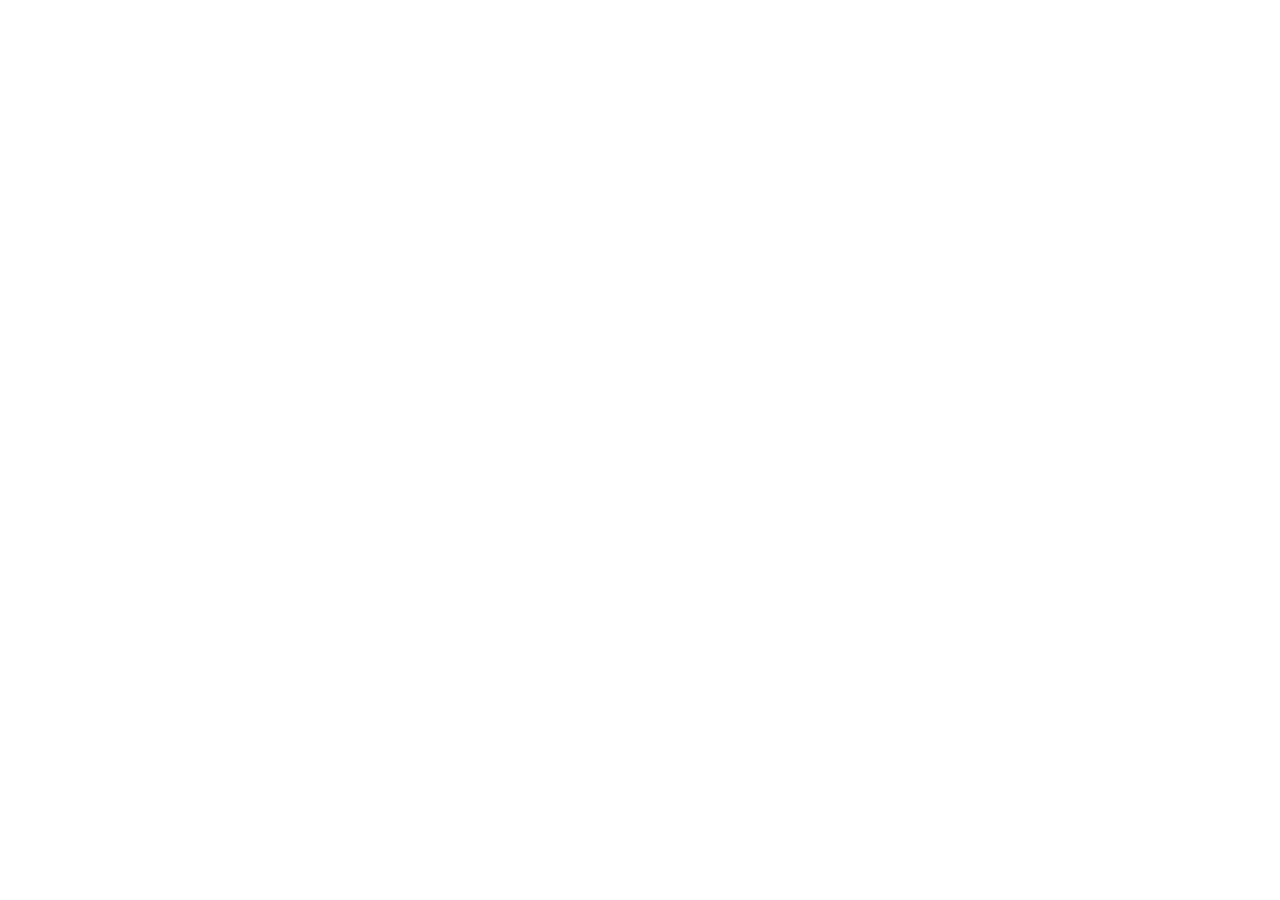
==== info.html @ df189450 "Base Agregando la base del sitio web + archivos" ====
<!DOCTYPE html>
<html lang="es">
<head>
    <meta charset="UTF-8">
    <title></title>
    <link href="css/estilo.css" rel="stylesheet">
</head>
<body>
    <header>

    </header>
    <main>
        
    </main>
    <footer>
        
    </footer>
</body>
</html>
---- css/estilo.css ----
/*Font a utilizar: https://fonts.google.com/specimen/Abel*/
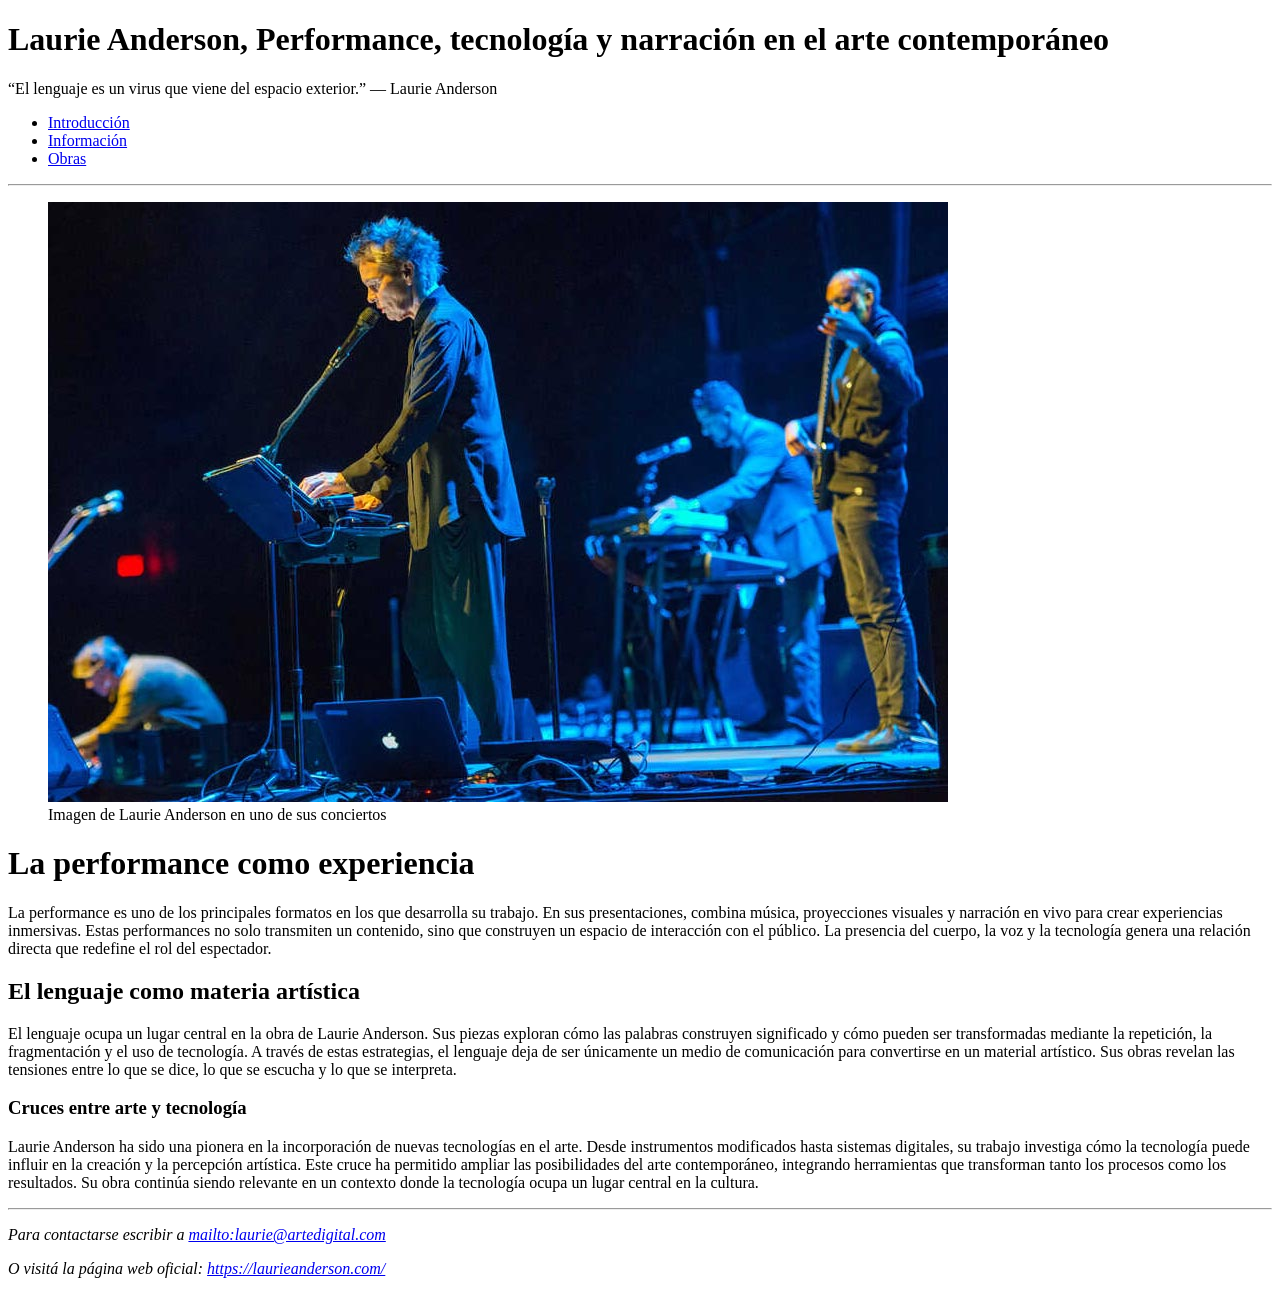
==== commit 639638a4: "Agregando contenido al HTML" ====
--- a/info.html
+++ b/info.html
@@ -2,18 +2,46 @@
 <html lang="es">
 <head>
     <meta charset="UTF-8">
-    <title></title>
+    <title>Laurie Anderson, información de la artista</title>
     <link href="css/estilo.css" rel="stylesheet">
 </head>
 <body>
-    <header>
-
-    </header>
-    <main>
-        
-    </main>
-    <footer>
-        
-    </footer>
+<header>
+    <h1>Laurie Anderson, Performance, tecnología y narración en el arte contemporáneo</h1>
+    <p>“El lenguaje es un virus que viene del espacio exterior.” — Laurie Anderson</p>
+</header>
+<nav>
+    <ul>
+        <li><a href="index.html">Introducción</a></li>
+        <li><a href="info.html">Información</a></li>
+        <li><a href="obras.html">Obras</a></li>
+    </ul>
+</nav>
+    <hr>
+<figure>
+    <img src="img/anderson-2.jpg" alt="Imagen de Laurie Anderson en uno de sus conciertos">
+    <figcaption>Imagen de Laurie Anderson en uno de sus conciertos</figcaption>
+</figure>
+<main>
+      <h1>La performance como experiencia</h1>
+      <div><p>La performance es uno de los principales formatos en los que desarrolla su trabajo. En sus presentaciones, combina música, proyecciones visuales y narración en vivo para crear experiencias inmersivas. Estas performances no solo transmiten un contenido, sino que construyen un espacio de interacción con el público. La presencia del cuerpo, la voz y la tecnología genera una relación directa que redefine el rol del espectador.</p></div>  
+      <section>
+        <article>
+            <h2>El lenguaje como materia artística</h2>
+            <div><p>El lenguaje ocupa un lugar central en la obra de <span>Laurie Anderson</span>. Sus piezas exploran cómo las palabras construyen significado y cómo pueden ser transformadas mediante la repetición, la fragmentación y el uso de tecnología. A través de estas estrategias, el lenguaje deja de ser únicamente un medio de comunicación para convertirse en un material artístico. Sus obras revelan las tensiones entre lo que se dice, lo que se escucha y lo que se interpreta.</p></div>
+        </article>
+        <article>
+            <h3>Cruces entre arte y tecnología</h3>
+            <div><p><span>Laurie Anderson</span> ha sido una pionera en la incorporación de nuevas tecnologías en el arte. Desde instrumentos modificados hasta sistemas digitales, su trabajo investiga cómo la tecnología puede influir en la creación y la percepción artística. Este cruce ha permitido ampliar las posibilidades del arte contemporáneo, integrando herramientas que transforman tanto los procesos como los resultados. Su obra continúa siendo relevante en un contexto donde la tecnología ocupa un lugar central en la cultura.</p></div>
+        </article>
+      </section>
+</main>
+    <hr>
+<footer>
+    <address>
+        <p>Para contactarse escribir a <a href="mailto:laurie@artedigital.com">mailto:laurie@artedigital.com</a></p>
+        <p>O visitá la página web oficial: <a href="https://laurieanderson.com/">https://laurieanderson.com/</a></p>
+    </address>
+</footer>
 </body>
 </html>
--- a/css/estilo.css
+++ b/css/estilo.css
@@ -1 +1 @@
-/*Font a utilizar: https://fonts.google.com/specimen/Abel*/+@import url(https://fonts.google.com/specimen/Abel);
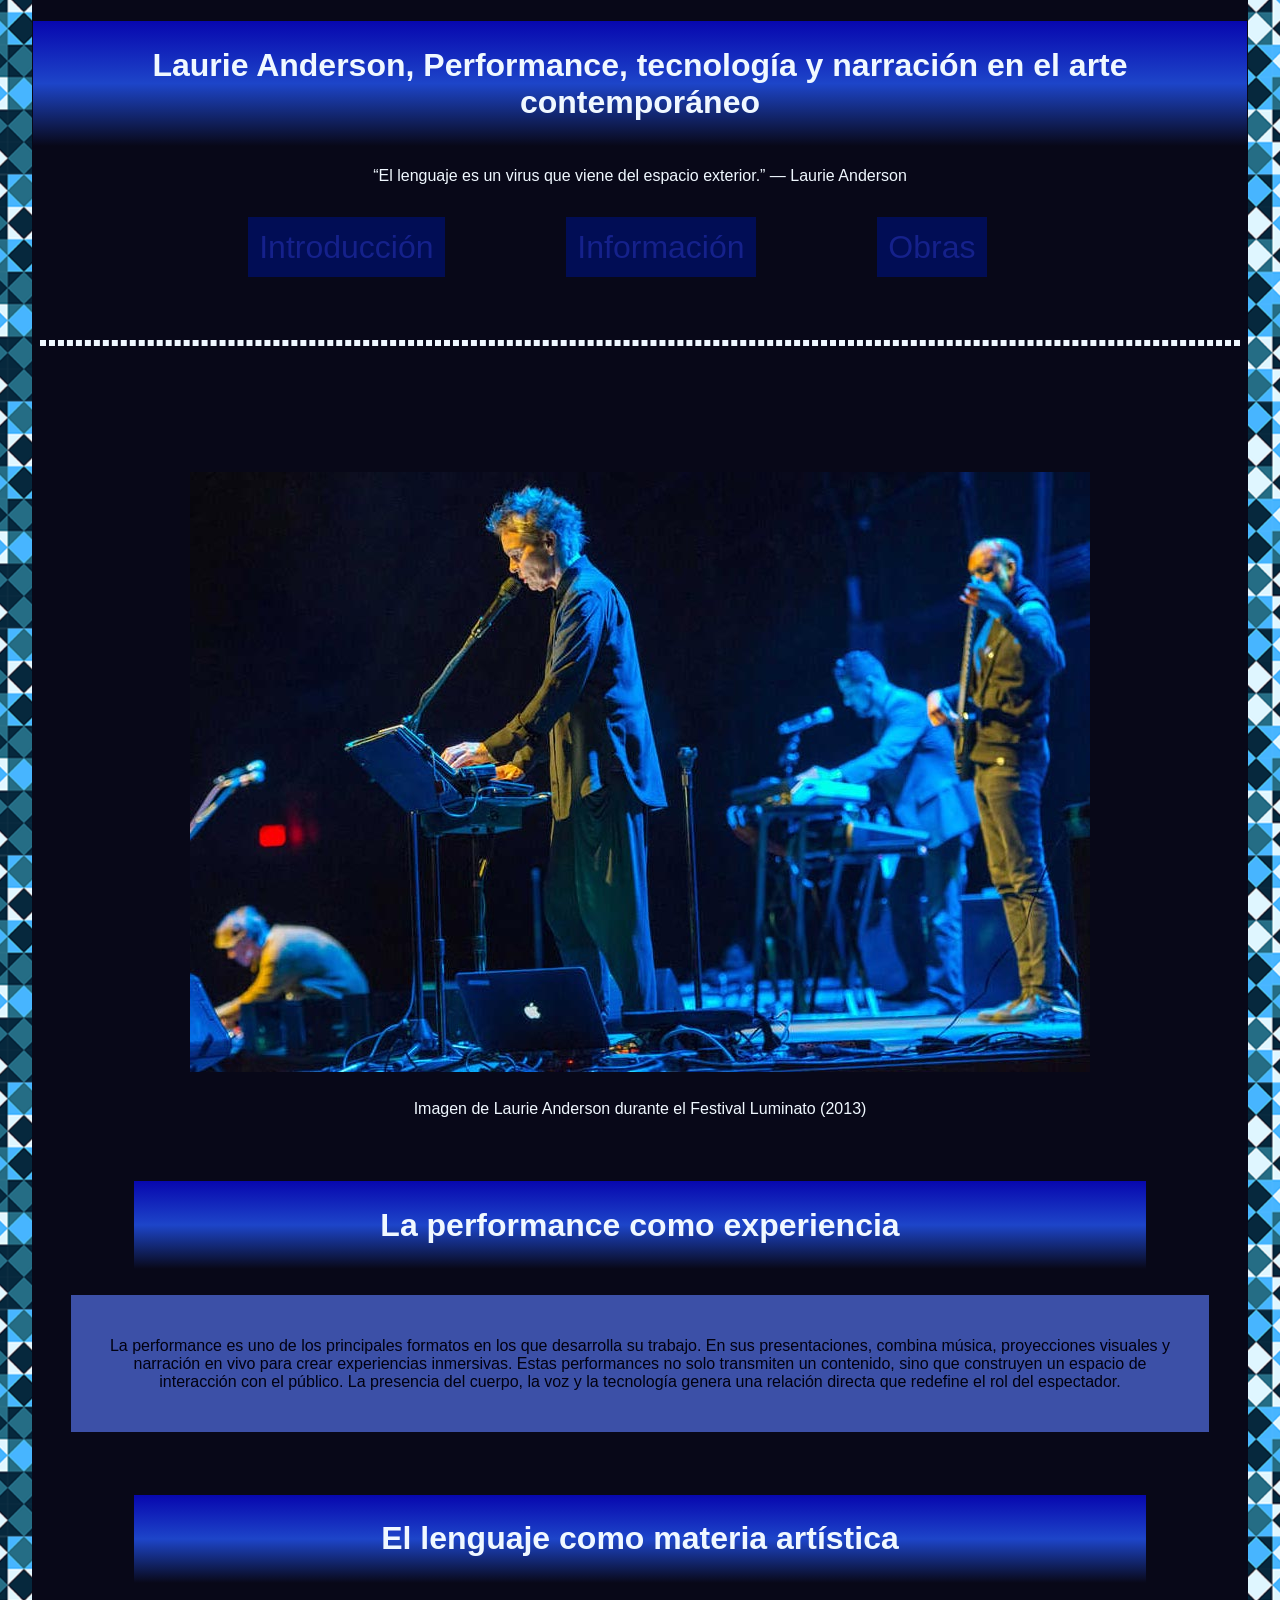
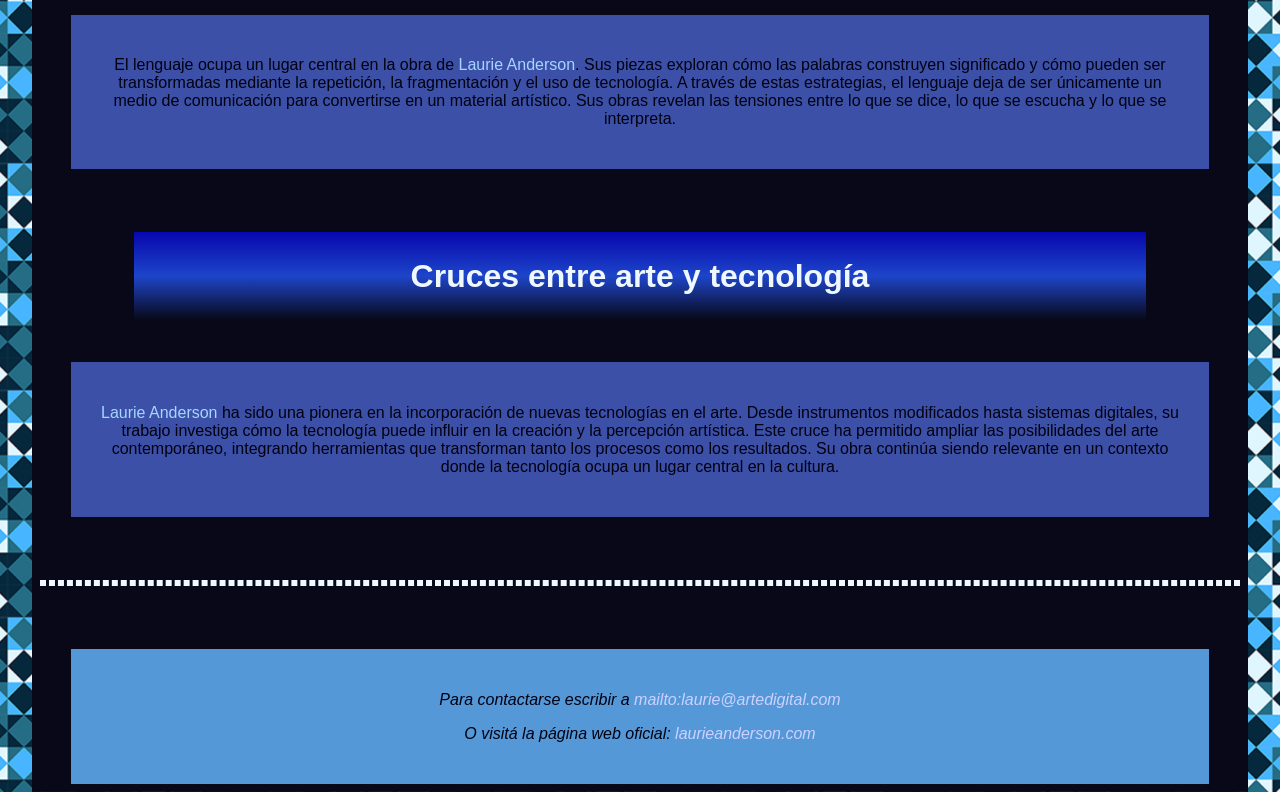
==== commit 2a5a261d: "Agregando cambios HTML y CSS" ====
--- a/info.html
+++ b/info.html
@@ -19,19 +19,19 @@
 </nav>
     <hr>
 <figure>
-    <img src="img/anderson-2.jpg" alt="Imagen de Laurie Anderson en uno de sus conciertos">
-    <figcaption>Imagen de Laurie Anderson en uno de sus conciertos</figcaption>
+    <img src="img/anderson-2.jpg" alt="Imagen de Laurie Anderson durante el Festival Luminato">
+    <figcaption>Imagen de Laurie Anderson durante el Festival Luminato (2013)</figcaption>
 </figure>
 <main>
-      <h1>La performance como experiencia</h1>
+      <h2>La performance como experiencia</h2>
       <div><p>La performance es uno de los principales formatos en los que desarrolla su trabajo. En sus presentaciones, combina música, proyecciones visuales y narración en vivo para crear experiencias inmersivas. Estas performances no solo transmiten un contenido, sino que construyen un espacio de interacción con el público. La presencia del cuerpo, la voz y la tecnología genera una relación directa que redefine el rol del espectador.</p></div>  
       <section>
         <article>
-            <h2>El lenguaje como materia artística</h2>
+            <h3>El lenguaje como materia artística</h3>
             <div><p>El lenguaje ocupa un lugar central en la obra de <span>Laurie Anderson</span>. Sus piezas exploran cómo las palabras construyen significado y cómo pueden ser transformadas mediante la repetición, la fragmentación y el uso de tecnología. A través de estas estrategias, el lenguaje deja de ser únicamente un medio de comunicación para convertirse en un material artístico. Sus obras revelan las tensiones entre lo que se dice, lo que se escucha y lo que se interpreta.</p></div>
         </article>
         <article>
-            <h3>Cruces entre arte y tecnología</h3>
+            <h4>Cruces entre arte y tecnología</h4>
             <div><p><span>Laurie Anderson</span> ha sido una pionera en la incorporación de nuevas tecnologías en el arte. Desde instrumentos modificados hasta sistemas digitales, su trabajo investiga cómo la tecnología puede influir en la creación y la percepción artística. Este cruce ha permitido ampliar las posibilidades del arte contemporáneo, integrando herramientas que transforman tanto los procesos como los resultados. Su obra continúa siendo relevante en un contexto donde la tecnología ocupa un lugar central en la cultura.</p></div>
         </article>
       </section>
@@ -40,7 +40,7 @@
 <footer>
     <address>
         <p>Para contactarse escribir a <a href="mailto:laurie@artedigital.com">mailto:laurie@artedigital.com</a></p>
-        <p>O visitá la página web oficial: <a href="https://laurieanderson.com/">https://laurieanderson.com/</a></p>
+        <p>O visitá la página web oficial: <a href="https://laurieanderson.com/">laurieanderson.com</a></p>
     </address>
 </footer>
 </body>
--- a/css/estilo.css
+++ b/css/estilo.css
@@ -1 +1,190 @@
 @import url(https://fonts.google.com/specimen/Abel);
+* {
+    box-sizing: border-box;
+    font-family: 'Abel', sans-serif;
+}
+
+/*Base*/
+body {
+    background-image: linear-gradient(rgb(8, 8, 24), rgb(8, 8, 24)),url(../img/fondo.png);
+    background-repeat: no-repeat, repeat;
+    background-size: 95% 100%, auto;
+    background-position: center, center;
+    color: aliceblue;
+    text-align: center;
+}
+
+/*Líneas*/
+hr {
+    width: 95%;
+    margin-top: 5%;
+    border: none;
+    height: 10%;
+    color: aliceblue;
+    border-style: dashed;
+}
+
+#linea1 {
+    width: 95%;
+    margin-top: 5%;
+    margin-bottom: 5%;
+    border: none;
+    height: 10%;
+    color: aliceblue;
+    border-style: dashed;
+}
+
+/*Títulos*/
+h1 { 
+    font-size: 2rem;
+    margin-left: 2%;
+    width: 96%;
+    text-align: center;
+    padding: 2%;
+    background-image: linear-gradient(rgba(7, 7, 190, 0.904), rgba(33, 80, 233, 0.849), rgba(85, 173, 255, 0));
+} 
+
+h2 , h3 , h4 , h5 { 
+    font-size: 2rem;
+    margin-top: 5%;
+    margin-left: 10%;
+    width: 80%;
+    text-align: center;
+    padding: 2%;
+    background-image: linear-gradient(rgba(7, 7, 190, 0.904), rgba(33, 80, 233, 0.849), rgba(85, 173, 255, 0));
+}
+
+/*Imagen y Epígrafe*/
+figure { 
+    margin-top: 10%;
+}
+figcaption {
+    margin-top: 2%;
+    text-decoration: wavy;
+}
+
+.imagen-obra {
+    display: inline-block;
+    margin-right: 5%;
+}
+
+.imagen-obra:last-child {
+    margin-right: 0;
+}
+
+/*Extra*/
+p { 
+    font-size: 1rem;
+}
+
+ul {
+    font-size: 2rem;
+}
+
+span{
+    text-decoration: double;
+    color: rgb(166, 213, 255);
+}
+
+ol {
+    font-size: 1.5rem;
+    list-style: none;
+    width: fit-content;
+    margin-left: 38%;
+    padding: 2%;
+    background-color: rgb(60, 80, 167);
+    color: rgb(1, 1, 17);
+}
+div { 
+    margin-left: 5%;
+    width: 90%;
+    text-align: center;
+    padding: 2%;
+    background-color: rgb(60, 80, 167);
+    color: rgb(1, 1, 17);
+}
+
+#cita {
+    font-size: 1rem;
+    font-family: 'Lato', sans-serif;
+    margin-left: 10%;
+    width: 80%;
+    text-align: center;
+    padding: 2%;
+}
+
+#obras { 
+    margin: 0%;
+    padding: 0%;
+    margin-left: 5%;
+    width: 90%;
+    list-style: none;
+    text-align: center;
+    padding: 2%;
+    background-color: rgba(60, 103, 167, 0.71);
+    color: rgb(1, 1, 17);
+}
+
+#video {
+    margin-top: 10%;
+}
+
+/*Navegador*/
+nav { 
+    font-size: 2rem;
+    text-align: center;
+    margin-left: 5%;
+}
+nav ul:first-child {
+    margin-right: 3%;
+}
+
+nav li { 
+    list-style: inside;
+    margin-right: 10%;
+    display: inline-block;
+    padding: 1%;
+    background-color: rgba(0, 14, 92, 0.9);
+}
+
+nav li a { 
+    color: rgb(21, 33, 139);
+    text-decoration: none;
+}
+
+nav li a:hover {
+    color: rgb(87, 127, 236);
+    text-decoration: underline;
+}
+
+nav li a:active {
+    color: blue;
+    text-decoration: underline;
+}
+
+/*Footer*/
+footer { 
+    margin-top: 5%;
+    font-size: 1.5rem;
+    margin-left: 5%;
+    width: 90%;
+    text-align: center;
+    padding: 2%;
+    background-color: rgba(98, 176, 248, 0.86);
+    color: rgb(1, 1, 17);
+}
+
+footer address a { 
+    color: rgb(204, 209, 255);
+    text-decoration: none;
+}
+
+footer address a:hover {
+    color: rgb(4, 19, 151);
+    text-decoration: underline;
+}
+
+footer address a:active {
+    color: blue;
+    text-decoration: underline;
+}
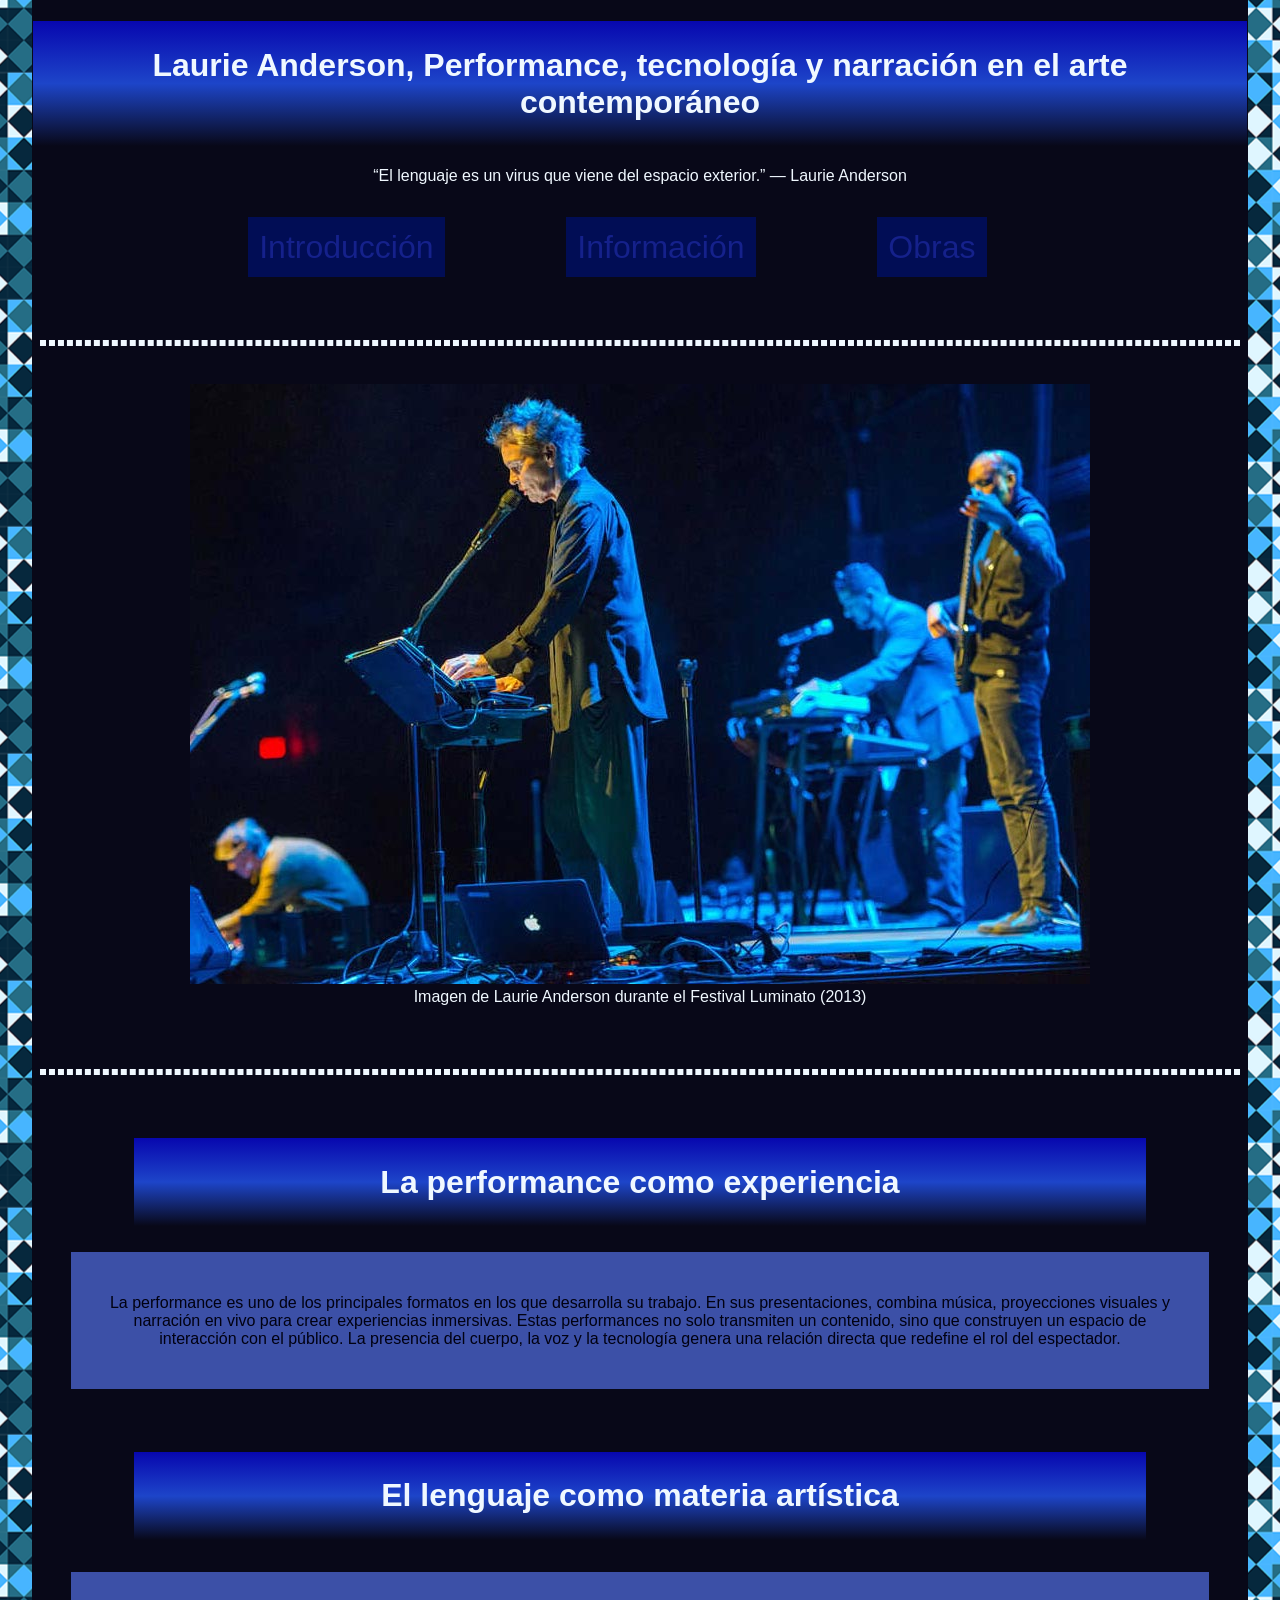
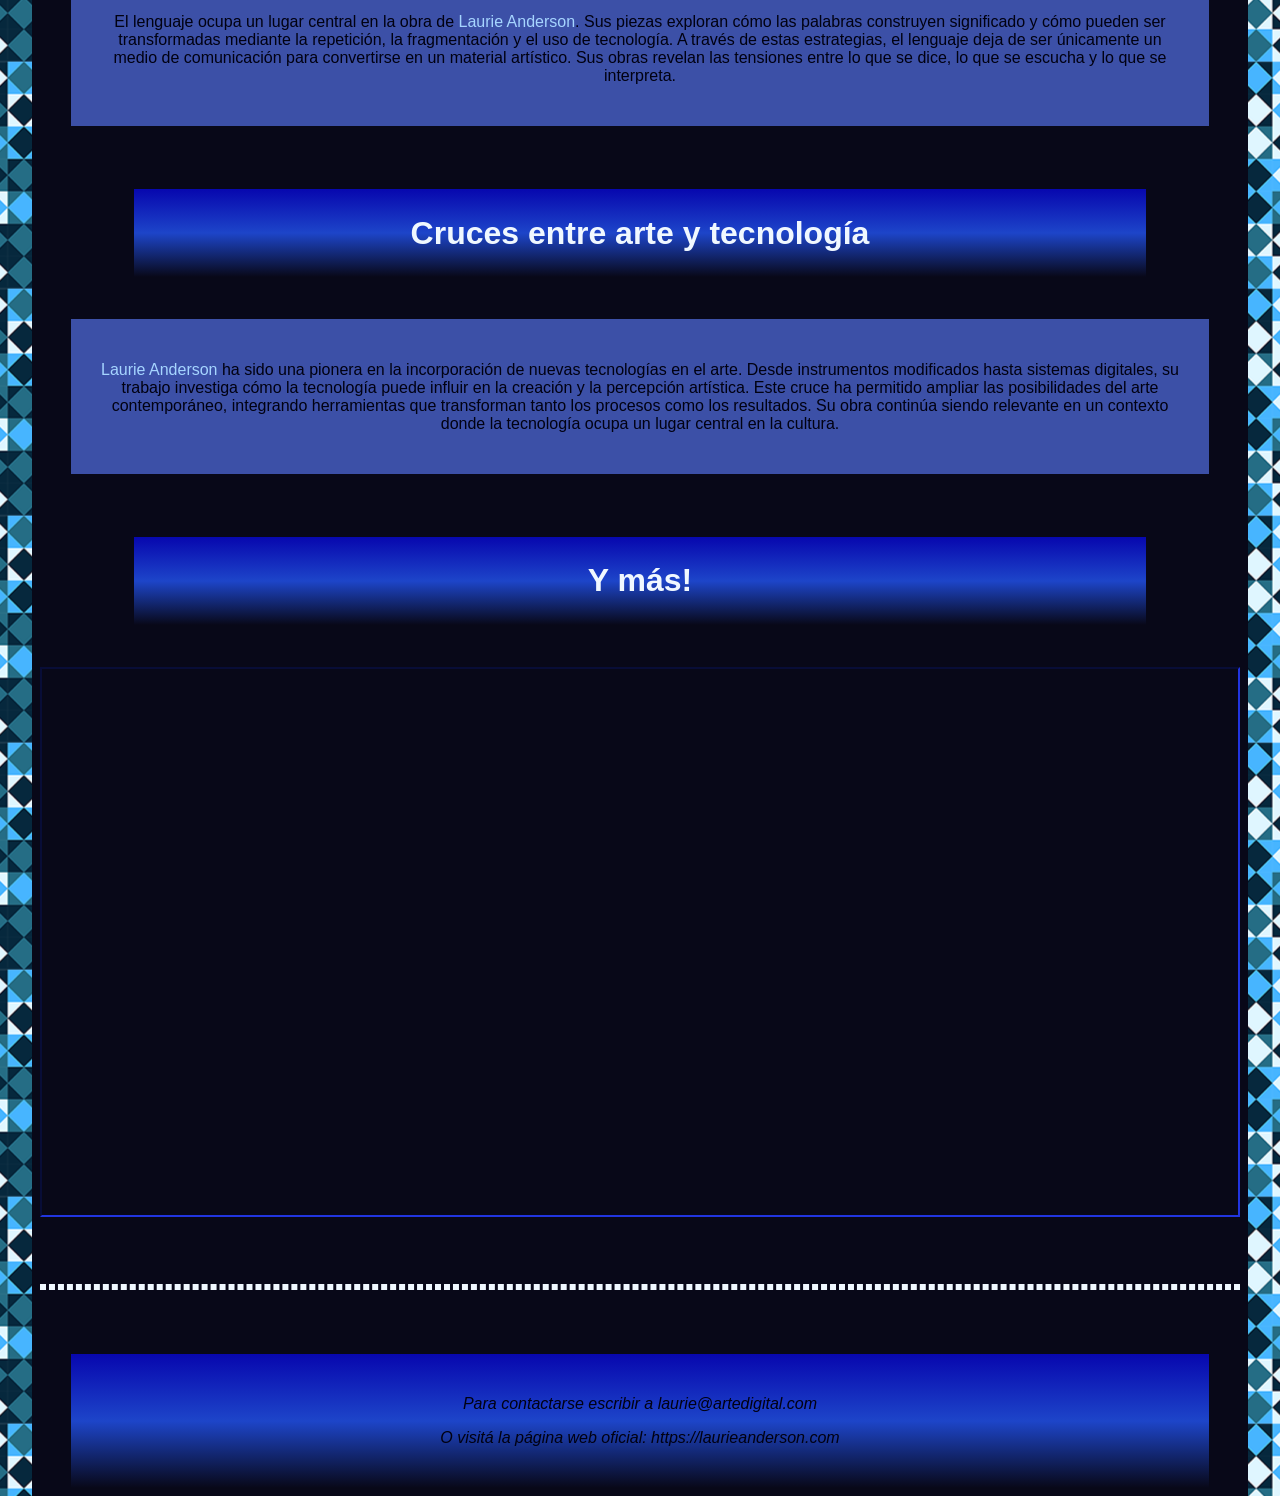
==== commit 34634899: "Agregando detalles finales HTML y CSS" ====
--- a/info.html
+++ b/info.html
@@ -22,10 +22,11 @@
     <img src="img/anderson-2.jpg" alt="Imagen de Laurie Anderson durante el Festival Luminato">
     <figcaption>Imagen de Laurie Anderson durante el Festival Luminato (2013)</figcaption>
 </figure>
-<main>
-      <h2>La performance como experiencia</h2>
-      <div><p>La performance es uno de los principales formatos en los que desarrolla su trabajo. En sus presentaciones, combina música, proyecciones visuales y narración en vivo para crear experiencias inmersivas. Estas performances no solo transmiten un contenido, sino que construyen un espacio de interacción con el público. La presencia del cuerpo, la voz y la tecnología genera una relación directa que redefine el rol del espectador.</p></div>  
+    <hr>
+<main>  
       <section>
+        <h2>La performance como experiencia</h2>
+      <div><p>La performance es uno de los principales formatos en los que desarrolla su trabajo. En sus presentaciones, combina música, proyecciones visuales y narración en vivo para crear experiencias inmersivas. Estas performances no solo transmiten un contenido, sino que construyen un espacio de interacción con el público. La presencia del cuerpo, la voz y la tecnología genera una relación directa que redefine el rol del espectador.</p></div>
         <article>
             <h3>El lenguaje como materia artística</h3>
             <div><p>El lenguaje ocupa un lugar central en la obra de <span>Laurie Anderson</span>. Sus piezas exploran cómo las palabras construyen significado y cómo pueden ser transformadas mediante la repetición, la fragmentación y el uso de tecnología. A través de estas estrategias, el lenguaje deja de ser únicamente un medio de comunicación para convertirse en un material artístico. Sus obras revelan las tensiones entre lo que se dice, lo que se escucha y lo que se interpreta.</p></div>
@@ -35,12 +36,16 @@
             <div><p><span>Laurie Anderson</span> ha sido una pionera en la incorporación de nuevas tecnologías en el arte. Desde instrumentos modificados hasta sistemas digitales, su trabajo investiga cómo la tecnología puede influir en la creación y la percepción artística. Este cruce ha permitido ampliar las posibilidades del arte contemporáneo, integrando herramientas que transforman tanto los procesos como los resultados. Su obra continúa siendo relevante en un contexto donde la tecnología ocupa un lugar central en la cultura.</p></div>
         </article>
       </section>
+      <section>
+        <h4>Y más!</h4>
+        <iframe src="https://laurieanderson.com/" width="1200" height="550"></iframe>
+      </section>
 </main>
     <hr>
 <footer>
     <address>
-        <p>Para contactarse escribir a <a href="mailto:laurie@artedigital.com">mailto:laurie@artedigital.com</a></p>
-        <p>O visitá la página web oficial: <a href="https://laurieanderson.com/">laurieanderson.com</a></p>
+        <p>Para contactarse escribir a <a href="mailto:laurie@artedigital.com">laurie@artedigital.com</a></p>
+        <p>O visitá la página web oficial: <a href="https://laurieanderson.com/">https://laurieanderson.com</a></p>
     </address>
 </footer>
 </body>
--- a/css/estilo.css
+++ b/css/estilo.css
@@ -54,26 +54,23 @@
     background-image: linear-gradient(rgba(7, 7, 190, 0.904), rgba(33, 80, 233, 0.849), rgba(85, 173, 255, 0));
 }
 
-/*Imagen y Epígrafe*/
-figure { 
-    margin-top: 10%;
-}
-figcaption {
-    margin-top: 2%;
-    text-decoration: wavy;
+/*Imagenes*/
+.obras , #imagenobras {
+    display: flex;
 }
 
-.imagen-obra {
-    display: inline-block;
-    margin-right: 5%;
+.obras figcaption , #imagenobras figcaption {
+    align-items: center;
+    margin-top: 15%;
+    margin-left: 1%;
 }
 
-.imagen-obra:last-child {
-    margin-right: 0;
+figure {
+    margin-top: 3%;
 }
 
 /*Extra*/
-p { 
+p , ol { 
     font-size: 1rem;
 }
 
@@ -104,29 +101,31 @@
     color: rgb(1, 1, 17);
 }
 
-#cita {
-    font-size: 1rem;
-    font-family: 'Lato', sans-serif;
-    margin-left: 10%;
-    width: 80%;
-    text-align: center;
-    padding: 2%;
+#video {
+    margin-top: 10%;
 }
 
-#obras { 
-    margin: 0%;
-    padding: 0%;
-    margin-left: 5%;
-    width: 90%;
-    list-style: none;
-    text-align: center;
-    padding: 2%;
-    background-color: rgba(60, 103, 167, 0.71);
+section iframe {
+    border-color: rgb(21, 33, 139);
+}
+
+/*Lista de obras*/
+ol li a { 
+    color: rgb(21, 33, 139);
+    text-decoration: none;
+}
+
+ol li a:visited {
     color: rgb(1, 1, 17);
 }
+ol li a:hover {
+    color: rgb(87, 127, 236);
+    text-decoration: underline;
+}
 
-#video {
-    margin-top: 10%;
+ol li a:active {
+    color: blue;
+    text-decoration: underline;
 }
 
 /*Navegador*/
@@ -152,6 +151,9 @@
     text-decoration: none;
 }
 
+nav li a:visited {
+    color: rgb(1, 1, 17);
+}
 nav li a:hover {
     color: rgb(87, 127, 236);
     text-decoration: underline;
@@ -165,26 +167,26 @@
 /*Footer*/
 footer { 
     margin-top: 5%;
-    font-size: 1.5rem;
+    font-size: 2rem;
     margin-left: 5%;
     width: 90%;
     text-align: center;
     padding: 2%;
-    background-color: rgba(98, 176, 248, 0.86);
+    background-image: linear-gradient(rgba(7, 7, 190, 0.904), rgba(33, 80, 233, 0.849), rgba(85, 173, 255, 0));
     color: rgb(1, 1, 17);
 }
 
-footer address a { 
-    color: rgb(204, 209, 255);
+footer address a {
+    color: rgb(1, 1, 17);
     text-decoration: none;
 }
 
 footer address a:hover {
-    color: rgb(4, 19, 151);
+    color: rgb(204, 209, 255);
     text-decoration: underline;
 }
 
 footer address a:active {
-    color: blue;
+    color: rgb(4, 19, 151);
     text-decoration: underline;
 }
